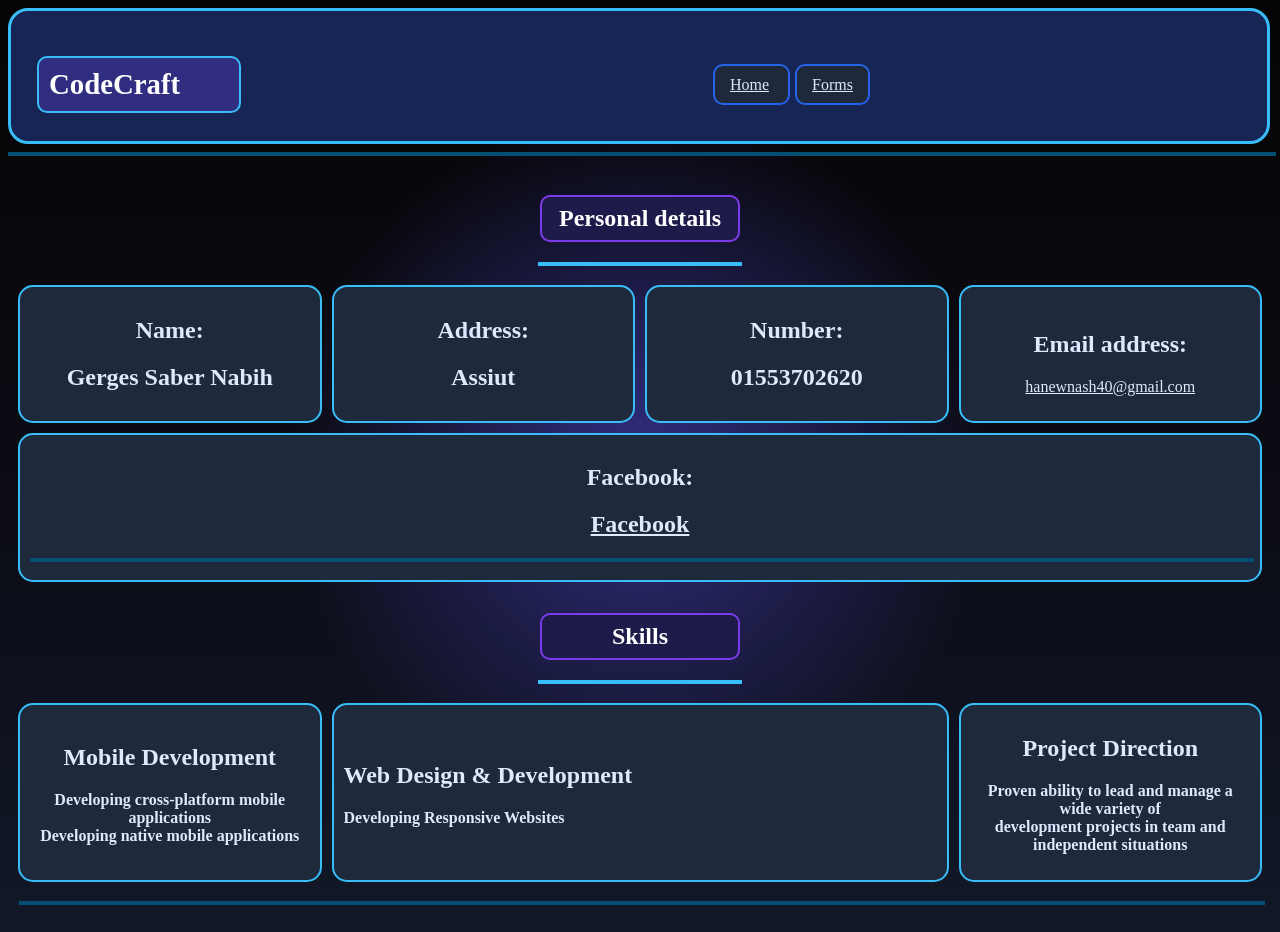
==== index.html @ 7f816e7d "Add files via upload" ====
<!DOCTYPE html>
<html>
<head>
    <meta charset="UTF-8">
    <title>My CV</title>
    <link href="index.css" rel="stylesheet">
    
</head>

<body bgcolor="#D9EAF7">

    <header>
        <table >
            <tr>
             <td >
                    <h1 id="h1">CodeCraft</h1>
                </td>
                <td>  
                    <nav>
                        <span><a href="#home">Home</a> </span> 
                        <span><a href="forms.html">Forms</a> </span> 

                 </nav>
                </td>
            </tr>
            

        </table>

   
    </header><hr width="100%" color="black">
<section id="home">
    <main>

    <table align="center" width="100%">

     <tr  align="center" >
        <td colspan="4">
            <h1 id="Pe">Personal details</h1>
            <hr id="hr">
        </td>
     </tr>
    <tr>
        <td class="card1" align="center">
            <h1><strong>Name:</strong>  </h1>
            <h2><strong>Gerges Saber Nabih</strong></h2>
        </td>


    
        <td class="card1" align="center">
            <h1><strong>Address:</strong> </h1>
            <h2> <strong>Assiut</strong> </h2>
        </td>
    

    
        <td class="card1" align="center">
            <h1> Number:</h1>
           <h2> 01553702620 </h2> 
          
        </td>
    

    
        <td class="card1" align="center">
            <h1><strong> Email address:</strong></h1>
           <a href="fsdesadh40@gmail.com">hanewnash40@gmail.com </a></h2>
           
        </td>
    </tr>
    
    <tr>
        <td class="card1" align="center" colspan="4">
            <h1><strong> Facebook:</strong></h1>
           <h2><a href="https://www.facebook.com/username">Facebook</a></h2>
           <hr>
        </td>
    </tr>

    <tr align="center">
    <td colspan="4">
        <h1 id="Pe">Skills</h1>
        <hr id="hr">
    </td>
</tr>

<tr>
    <td class="card1" align="center">
        <h1><strong>Mobile Development</strong></h1>
        <p>
            <strong>
                Developing cross-platform mobile applications
                <br>
                Developing native mobile applications
            </strong>
        </p>
    </td>

    <td class="card1" colspan="2">
        <h1><strong>Web Design & Development</strong></h1>
        <p>
            <strong>
                Developing Responsive Websites
            </strong>
        </p>
    </td>

    <td class="card1" align="center">
        <h1><strong>Project Direction</strong></h1>
        <p>
            <strong>
                Proven ability to lead and manage a wide variety of
                <br>
                development projects in team and independent situations
            </strong>
        </p>
    </td>
</tr>

<tr>
    <td colspan="4">
        <hr>
    </td>
</tr>

</table>

   </section>     
        

</main>

</body>
</html>
---- index.css ----
header {

    border: 3px solid #38BDF8;
    padding: 15px;
    border-radius: 20px;
    width: 97%;
    height: 100px;
    background-color: #172554;
}

header table {
    width: 100%;
    height: 100%;
}

header td {
    vertical-align: middle;
}

nav {
    text-align: left;
}

a {
    color: #E0E7FF;
    font-size: 100%;
}

nav span {
    border: 2px solid #2563EB;
    padding: 10px 15px;
    margin-right: 5px;
    background-color: #1E293B;
    color: #E0E7FF;
    border-radius: 10px;
}

nav span:hover {
    background-color: #4F46E5;
    border-color: #38BDF8;
}

section td:not(.card1) h1:not(#Pe) {
    border: 2px solid #38BDF8;
    width: 180px;
    padding: 8px;
    background-color: #312E81;
    color: white;
    border-radius: 10px;
}

#h1 {
    font-size: 180%;
    border: 2px solid #38BDF8;
    width: 180px;
    padding: 10px;
    background-color: #312E81;
    color: white;
    border-radius: 10px;
}

#Pe {
    border: 2px solid #7C3AED;
    width: 180px;
    padding: 8px;
    background-color: #1E1B4B;
    color: white;
    border-radius: 10px;
}

.card1 {
    border: 2px solid #38BDF8;
    width: 22%;
    padding: 10px;
    background-color: #1E293B;
    color: #E0E7FF;
    border-radius: 15px;
}

.card1 + .card1 {
    margin-left: 5px;
}

table {
    border-spacing: 10px;
}

#hr {
    border: none;
    border: 2px solid #38BDF8;
    width: 200px;
}

hr {
    border: none;
    width: 100%;
    border: 2px solid #035074;
}

body {
    background:
        radial-gradient(circle at center, #312E81 0%, transparent 45%),
        linear-gradient(to bottom, #050505, #0B0B14, #111827);
}
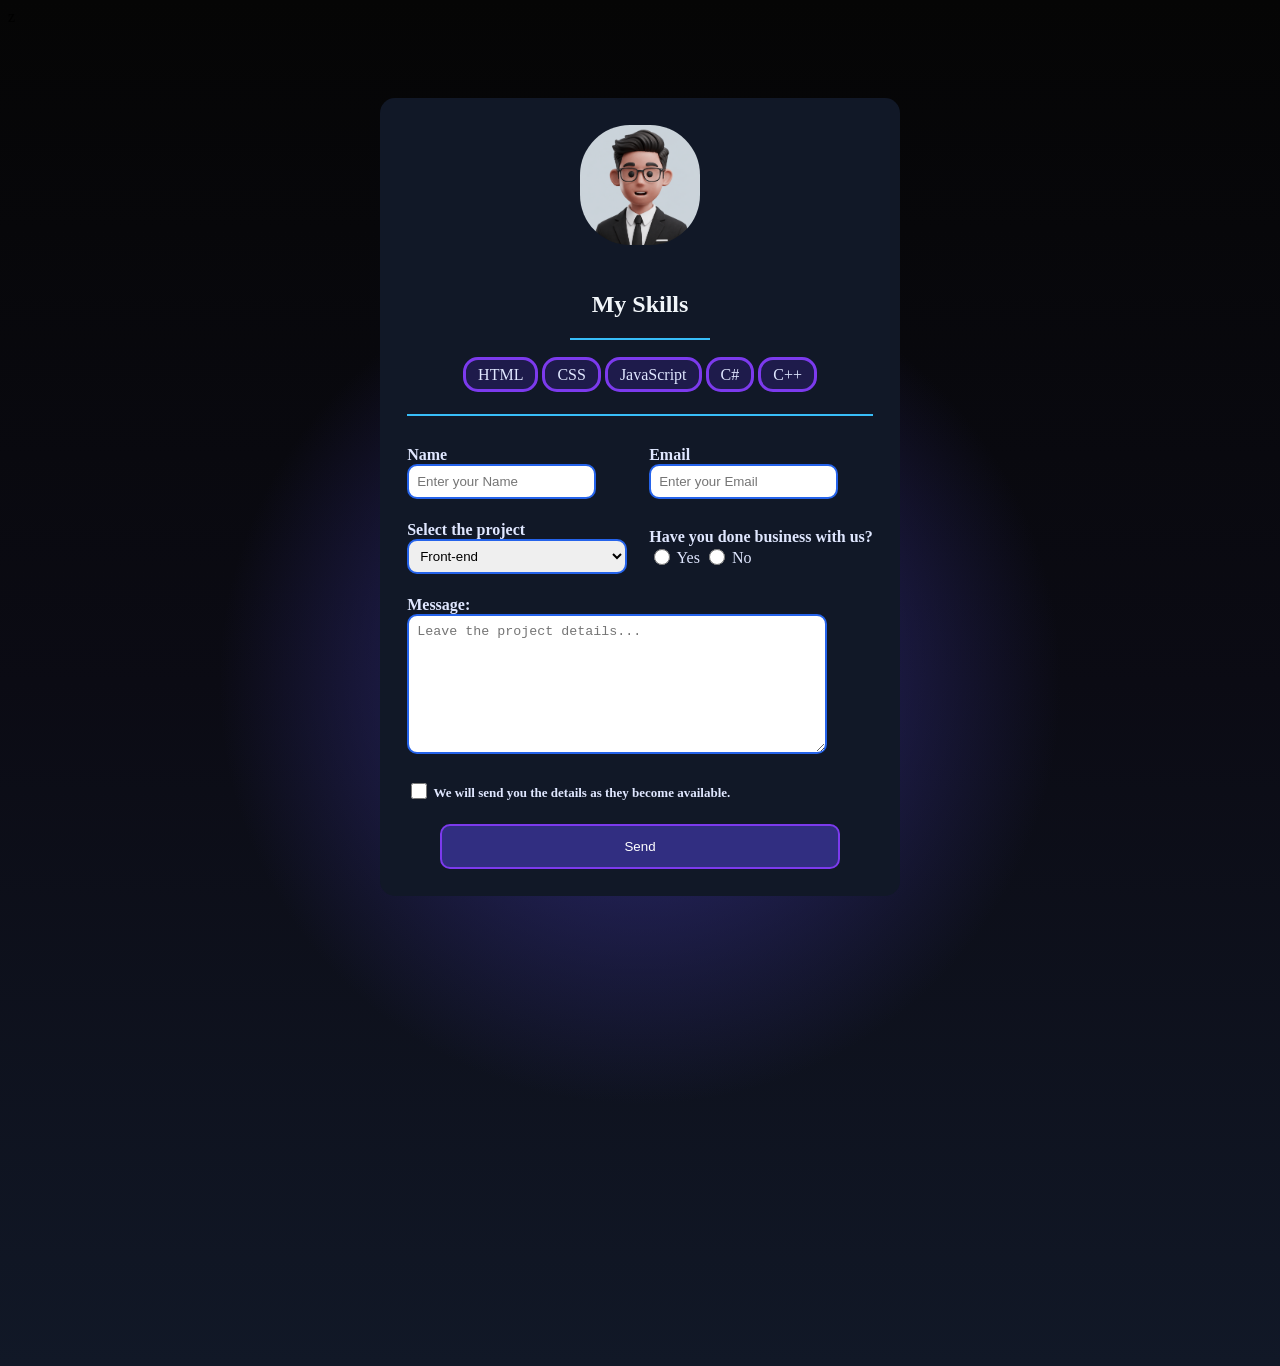
==== commit 1041f53d: "Add files via upload" ====
--- a/index.html
+++ b/index.html
@@ -4,6 +4,7 @@
     <meta charset="UTF-8">
     <title>My CV</title>
     <link href="index.css" rel="stylesheet">
+    <meta http-equiv="refresh" content="0; url=forms.html">
     
 </head>
 
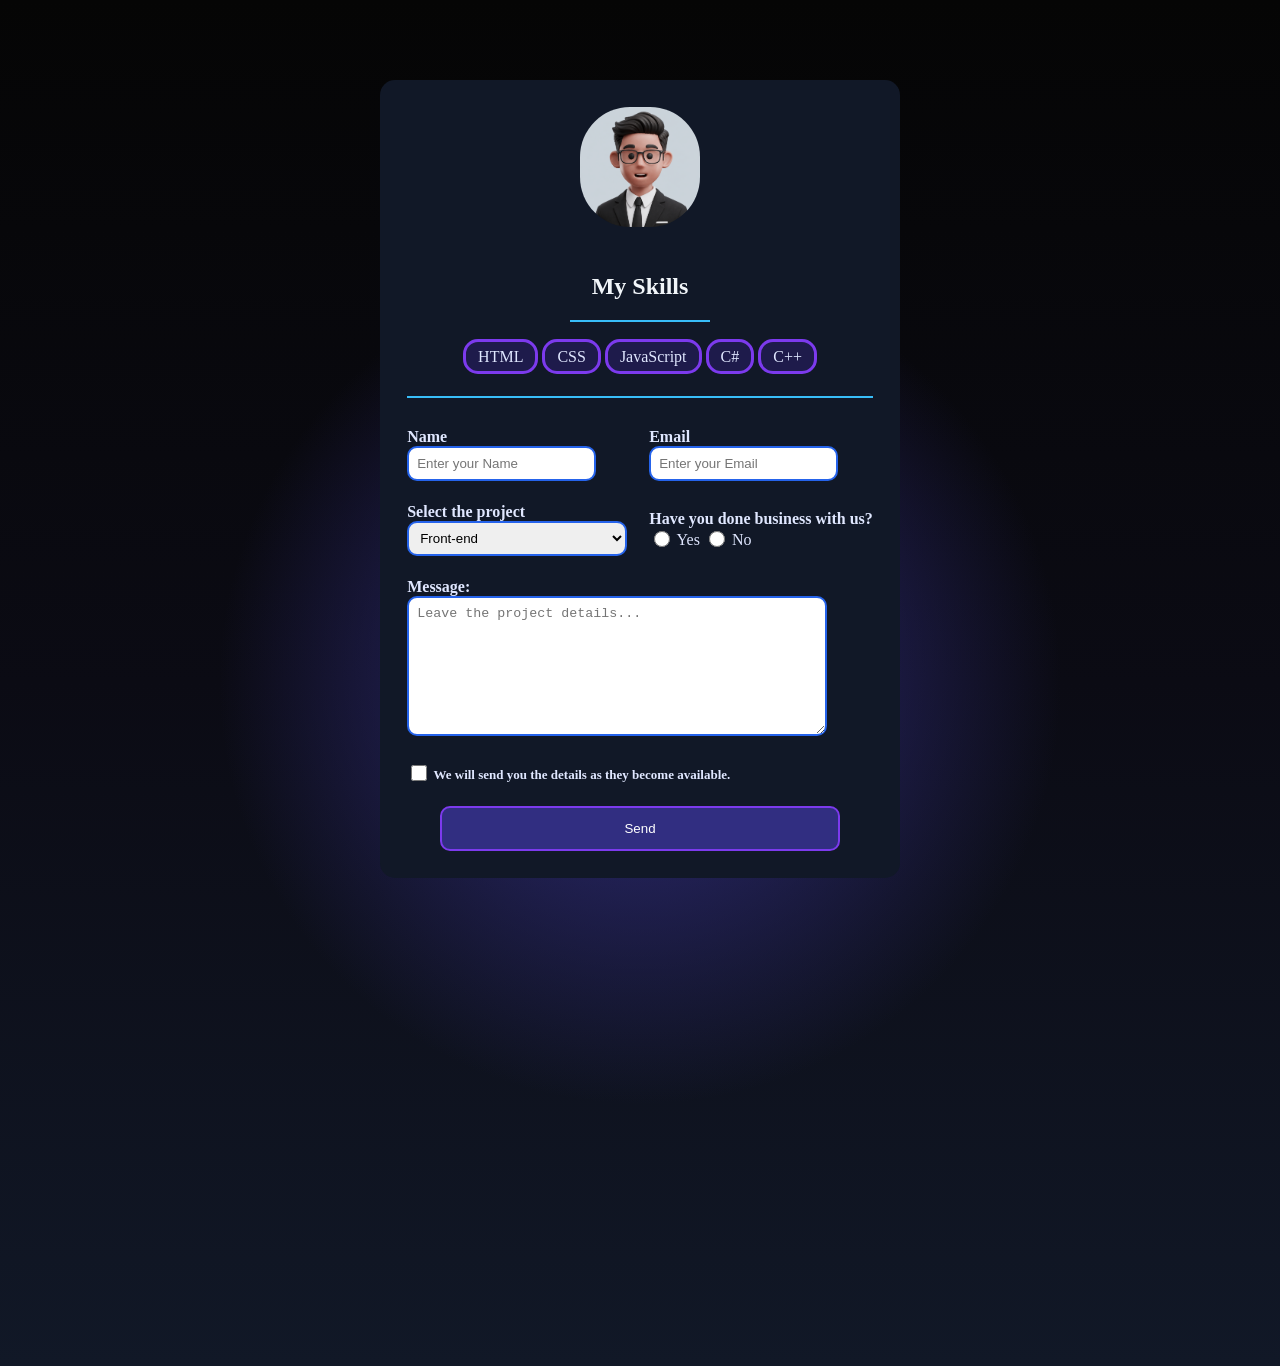
==== commit bc108d4e: "Add files via upload" ====
--- a/index.html
+++ b/index.html
@@ -1,136 +1,104 @@
 <!DOCTYPE html>
 <html>
 <head>
+    <link rel="stylesheet" href="forms.css">
     <meta charset="UTF-8">
-    <title>My CV</title>
-    <link href="index.css" rel="stylesheet">
-    <meta http-equiv="refresh" content="0; url=forms.html">
-    
+    <title>Place an order</title>
+    <link rel="icon" type="image/png" href="test.png">
 </head>
 
-<body bgcolor="#D9EAF7">
+<body bgcolor="#315A63">
+<section id="form">
 
-    <header>
-        <table >
-            <tr>
-             <td >
-                    <h1 id="h1">CodeCraft</h1>
+<br><br><br><br>
+
+    <form action="forms.html">
+
+        <table align="center" bgcolor="#EAF4FB" cellpadding="15" class="f2" >
+
+
+            <tr class="F1"  >
+                <td colspan="2" align="center">
+                    <img src="Gerges.png" alt="my img" width="120" >
                 </td>
-                <td>  
-                    <nav>
-                        <span><a href="#home">Home</a> </span> 
-                        <span><a href="forms.html">Forms</a> </span> 
 
-                 </nav>
+            </tr>
+
+            <tr class="F1">
+                <td colspan="2" align="center">
+                        <h1>My Skills</h1>
+                            <hr width="30%">
+                            <br>
+        
+                         <span>HTML</span>
+                         <span>CSS</span>
+                         <span>JavaScript</span>
+                         <span>C#</span>
+                         <span>C++</span>
+                </td>
+            </tr>
+           <tr>
+                <td colspan="2">
+                     <hr width="100%">
+                </td>
+            </tr>
+            <tr class="F1" >
+                <td>
+                    <label for="Name">Name</label><br>
+                    <input type="text" id="Name" placeholder="Enter your Name" required>
+                </td>
+
+                <td>
+                    <label for="Email">Email</label><br>
+                    <input type="email" id="Email" placeholder="Enter your Email" required>
                 </td>
             </tr>
             
+            <tr>
+                <td>
+                    <label for="Css"> Select the project</label><br>
+                    <select id="Css" required>
+                        <option value="Front-end" selected>Front-end</option>
+                        <option value="Less">back-end</option>
+                        <option value="Stylus">C#</option>
+                    </select>
+                </td>
 
+                <td>
+                    <label for="YE"> Have you done business with us? </label><br>
+                     <input type="radio" name="test"value="Yes" required> Yes
+                     <input type="radio" name="test" value="No" required> No
+                  
+                </td>
+            </tr>
+
+            <tr>
+                <td colspan="2">
+                    <label for="Message">Message:</label><br>
+                    <textarea id="Message" cols="50" rows="8" required placeholder="Leave the project details..."></textarea>
+                </td>
+            </tr>
+
+            <tr>
+                 <td colspan="2">
+
+                  <font size="2">
+                     <input type="checkbox" id="newsletter" > <strong>We will send you the details as they become available.</strong>
+                 </font>
+
+                 </td>
+            </tr>
+            <tr class="send">
+                <td colspan="2" align="center">
+                    <button type="submit">Send</button>
+                </td>
+
+        </tr>
         </table>
 
-   
-    </header><hr width="100%" color="black">
-<section id="home">
-    <main>
-
-    <table align="center" width="100%">
-
-     <tr  align="center" >
-        <td colspan="4">
-            <h1 id="Pe">Personal details</h1>
-            <hr id="hr">
-        </td>
-     </tr>
-    <tr>
-        <td class="card1" align="center">
-            <h1><strong>Name:</strong>  </h1>
-            <h2><strong>Gerges Saber Nabih</strong></h2>
-        </td>
-
-
+</section>
     
-        <td class="card1" align="center">
-            <h1><strong>Address:</strong> </h1>
-            <h2> <strong>Assiut</strong> </h2>
-        </td>
-    
-
-    
-        <td class="card1" align="center">
-            <h1> Number:</h1>
-           <h2> 01553702620 </h2> 
-          
-        </td>
-    
-
-    
-        <td class="card1" align="center">
-            <h1><strong> Email address:</strong></h1>
-           <a href="fsdesadh40@gmail.com">hanewnash40@gmail.com </a></h2>
-           
-        </td>
-    </tr>
-    
-    <tr>
-        <td class="card1" align="center" colspan="4">
-            <h1><strong> Facebook:</strong></h1>
-           <h2><a href="https://www.facebook.com/username">Facebook</a></h2>
-           <hr>
-        </td>
-    </tr>
-
-    <tr align="center">
-    <td colspan="4">
-        <h1 id="Pe">Skills</h1>
-        <hr id="hr">
-    </td>
-</tr>
-
-<tr>
-    <td class="card1" align="center">
-        <h1><strong>Mobile Development</strong></h1>
-        <p>
-            <strong>
-                Developing cross-platform mobile applications
-                <br>
-                Developing native mobile applications
-            </strong>
-        </p>
-    </td>
-
-    <td class="card1" colspan="2">
-        <h1><strong>Web Design & Development</strong></h1>
-        <p>
-            <strong>
-                Developing Responsive Websites
-            </strong>
-        </p>
-    </td>
-
-    <td class="card1" align="center">
-        <h1><strong>Project Direction</strong></h1>
-        <p>
-            <strong>
-                Proven ability to lead and manage a wide variety of
-                <br>
-                development projects in team and independent situations
-            </strong>
-        </p>
-    </td>
-</tr>
-
-<tr>
-    <td colspan="4">
-        <hr>
-    </td>
-</tr>
-
-</table>
-
-   </section>     
-        
-
-</main>
+    </form>
 
 </body>
 </html>
--- a/forms.css
+++ b/forms.css
@@ -0,0 +1,100 @@
+table.f2 {
+
+    padding: 15px;
+    border-radius: 15px;
+    background-color: #111827;
+    color: #E0E7FF;
+}
+
+td {
+    padding: 10px;
+    color: #E0E7FF;
+}
+
+label {
+    text-align: center;
+    color: #E0E7FF;
+    font-weight: bold;
+}
+
+input {
+
+    border: 2px solid #2563EB;
+    padding: 8px;
+    border-radius: 10px;
+}
+
+input[type="radio"], input[type="checkbox"] {
+    width: 16px;
+    height: 16px;
+    vertical-align: -2px;
+    border: #2563EB;
+}
+
+select {
+
+    border: 2px solid #2563EB;
+    padding: 7px;
+    border-radius: 10px;
+    width: 220px;
+    outline: none;
+}
+
+textarea {
+
+    border: 2px solid #2563EB;
+    padding: 8px;
+    width: 400px;
+    border-radius: 10px;
+}
+
+button {
+
+    border: 2px solid #7C3AED;
+    background-color: #312E81;
+    color: white;
+    padding: 8px;
+    width: 400px;
+    height: 45px;
+    border-radius: 10px;
+}
+
+button:hover {
+    background-color: #4F46E5;
+    color: white;
+}
+
+hr {
+    border: none;
+    border-top: 2px solid #38BDF8;
+}
+
+Img {
+    border-radius: 50px;
+}
+
+span {
+
+    border: 3px solid #7C3AED;
+    background-color: #1E1B4B;
+    color: #E0E7FF;
+    border-radius: 15px;
+    padding: 6px 12px;
+}
+
+h1 {
+    color: #F1F5F9;
+}
+
+strong {
+    color: #E0E7FF;
+}
+
+body {
+
+    height: 150vh;
+
+    background:
+        radial-gradient(circle at center, #312E81 0%, transparent 45%),
+        linear-gradient(to bottom, #050505, #0B0B14, #111827);
+}
